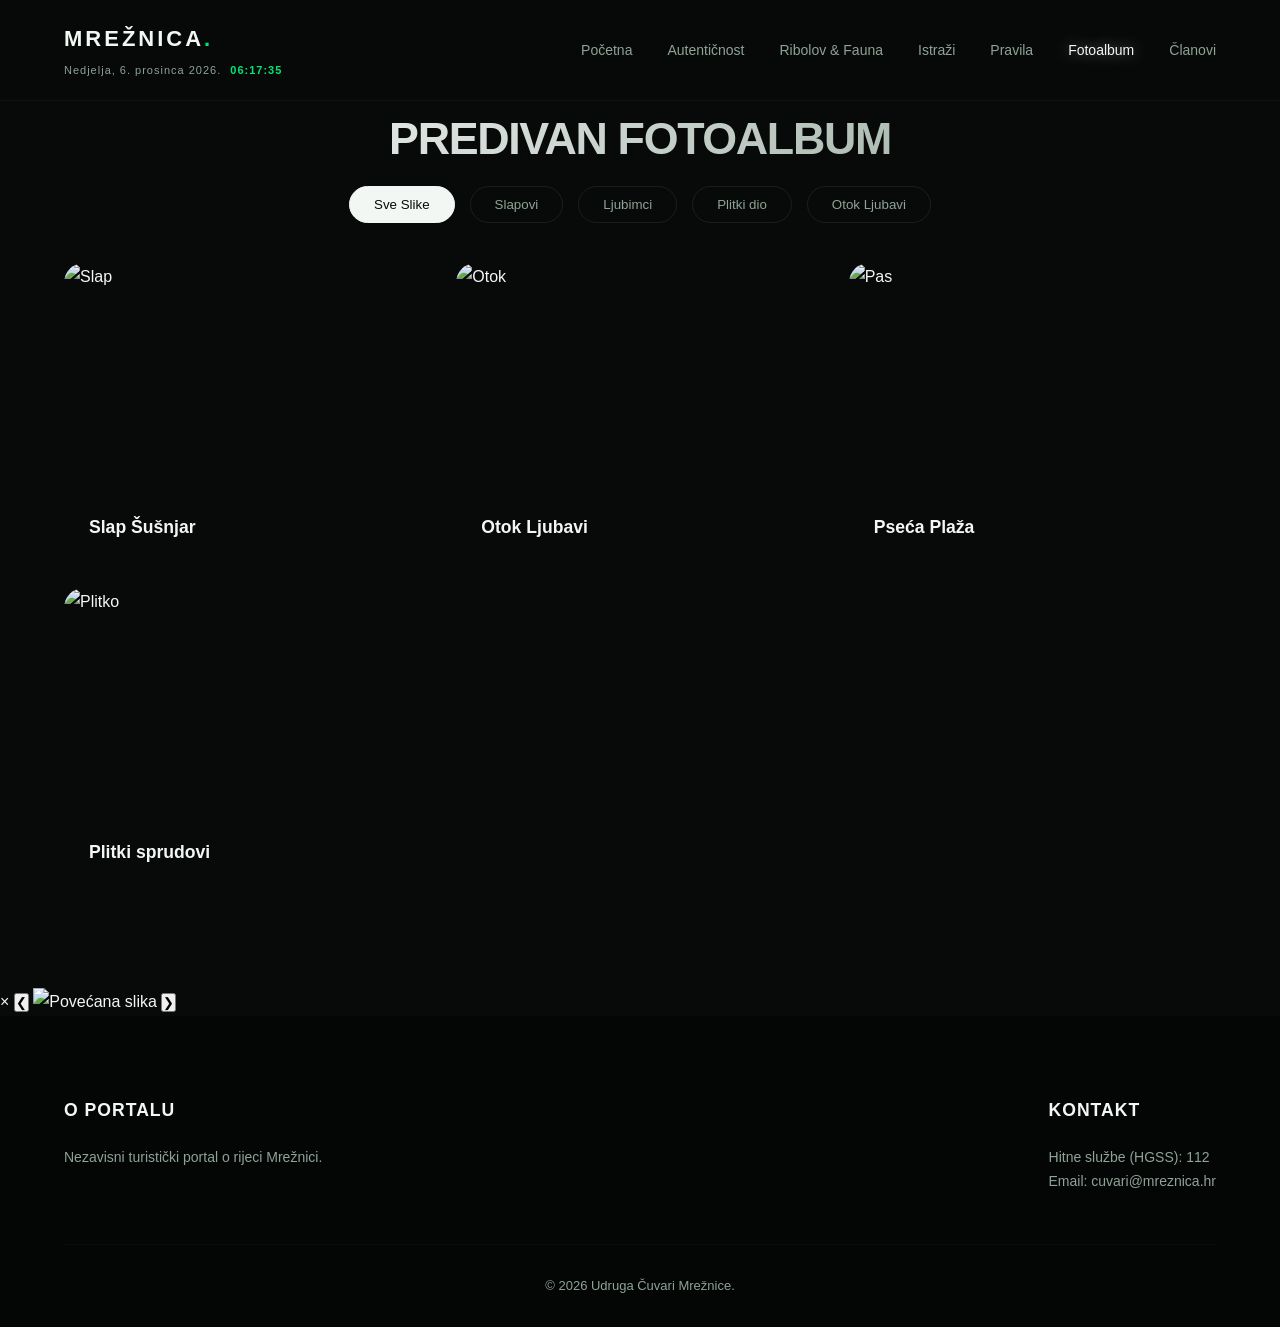
==== album.html @ 44be6b87 "Add files via upload" ====
<!DOCTYPE html>
<html lang="hr">
<head>
    <meta charset="UTF-8">
    <meta name="viewport" content="width=device-width, initial-scale=1.0">
    <title>Smaragdna Mrežnica - Fotoalbum</title>
    <link rel="stylesheet" href="style.css">
</head>
<body>

    <header class="glavno-zaglavlje">
        <nav>
            <div class="logo-kontejner">
                <a href="index.html" class="logo">MREŽNICA</a>
                <div class="header-vrijeme">
                    <span id="trenutni-dan-datum">Učitavanje...</span>
                    <span id="sat" class="sat-uzivo">00:00:00</span>
                </div>
            </div>

            <div class="hamburger">
                <span class="bar"></span>
                <span class="bar"></span>
                <span class="bar"></span>
            </div>

            <ul class="nav-menu">
                <li><a href="index.html" class="nav-link">Početna</a></li>
                <li><a href="autenticnost.html" class="nav-link">Autentičnost</a></li>
                <li><a href="ribolov.html" class="nav-link">Ribolov & Fauna</a></li>
                <li><a href="istrazi.html" class="nav-link">Istraži</a></li>
                <li><a href="pravila.html" class="nav-link">Pravila</a></li>
                <li><a href="album.html" class="nav-link aktivni">Fotoalbum</a></li>
                <li><a href="clanovi.html" class="nav-link">Članovi</a></li>
            </ul>
        </nav>
    </header>

    <section id="album" class="sekcija-tamna">
        <h2>Predivan Fotoalbum</h2>
        <div class="album-filteri">
            <button class="filter-gumb aktivno" data-kategorija="sve">Sve Slike</button>
            <button class="filter-gumb" data-kategorija="slapovi">Slapovi</button>
            <button class="filter-gumb" data-kategorija="ljubimci">Ljubimci</button>
            <button class="filter-gumb" data-kategorija="plitko">Plitki dio</button>
            <button class="filter-gumb" data-kategorija="otok">Otok Ljubavi</button>
        </div>

        <div class="galerija-grid">
            <div class="galerija-stavka" data-kat="slapovi">
                <img src="https://images.unsplash.com/photo-1433086966358-54859d0ed716?auto=format&fit=crop&w=600&q=80" alt="Slap">
                <div class="galerija-naslov">Slap Šušnjar</div>
            </div>
            <div class="galerija-stavka" data-kat="otok">
                <img src="https://images.unsplash.com/photo-1476820865390-c52aeebb9891?auto=format&fit=crop&w=600&q=80" alt="Otok">
                <div class="galerija-naslov">Otok Ljubavi</div>
            </div>
            <div class="galerija-stavka" data-kat="ljubimci">
                <img src="https://images.unsplash.com/photo-1544568100-847a948585b9?auto=format&fit=crop&w=600&q=80" alt="Pas">
                <div class="galerija-naslov">Pseća Plaža</div>
            </div>
            <div class="galerija-stavka" data-kat="plitko">
                <img src="https://images.unsplash.com/photo-1501785888041-af3ef285b470?auto=format&fit=crop&w=600&q=80" alt="Plitko">
                <div class="galerija-naslov">Plitki sprudovi</div>
            </div>
        </div>
    </section>

    <div id="lightbox" class="lightbox">
        <span class="zatvori">&times;</span>
        <button class="strelica lijevo">&#10094;</button>
        <img class="lightbox-sadrzaj" id="lightbox-slika" alt="Povećana slika">
        <button class="strelica desno">&#10095;</button>
    </div>

    <footer>
        <div class="footer-sadrzaj">
            <div class="footer-stupac">
                <h3>O Portalu</h3>
                <p>Nezavisni turistički portal o rijeci Mrežnici.</p>
            </div>
            <div class="footer-stupac">
                <h3>Kontakt</h3>
                <p>Hitne službe (HGSS): 112</p>
                <p>Email: cuvari@mreznica.hr</p>
            </div>
        </div>
        <div class="footer-bottom">
            <p>&copy; <span id="godina-footer">2026</span> Udruga Čuvari Mrežnice.</p>
        </div>
    </footer>

    <script src="javascript.js"></script>
</body>
</html>
---- style.css ----
/* ==========================================
   PREMIUM SMARAGDNI MREŽNICA STIL (2026)
   ========================================== */

:root {
    --bg-dark: #070a08;        /* Duboka, luksuzna crna s primjesom zelene */
    --bg-card: #111713;        /* Glatka tamna nijansa za kartice */
    --accent-emerald: #00e676; /* Elitna smaragdna koja privlači pogled */
    --accent-glow: rgba(0, 230, 118, 0.15);
    --text-main: #f3f7f4;      /* Čista, mekana bijela za čitljivost */
    --text-muted: #8fa397;     /* Elegantna sivo-zelena za podnaslove */
    --danger: #ff3366;
    --transition-smooth: all 0.4s cubic-bezier(0.16, 1, 0.3, 1);
}

/* Osnovni Reset i Tipografija */
* {
    margin: 0;
    padding: 0;
    box-sizing: border-box;
    font-family: 'Inter', 'Segoe UI', -apple-system, sans-serif;
}

html {
    scroll-behavior: smooth;
    background-color: var(--bg-dark);
    color: var(--text-main);
}

body {
    overflow-x: hidden;
    line-height: 1.7;
}

/* Premium Scrollbar */
::-webkit-scrollbar {
    width: 8px;
}
::-webkit-scrollbar-track {
    background: var(--bg-dark);
}
::-webkit-scrollbar-thumb {
    background: #1e2921;
    border-radius: 10px;
}
::-webkit-scrollbar-thumb:hover {
    background: var(--accent-emerald);
}

/* Tipografija i Naslovi */
h1, h2, h3 {
    letter-spacing: -0.03em;
    font-weight: 800;
}

h2 {
    font-size: 2.8rem;
    text-align: center;
    text-transform: uppercase;
    background: linear-gradient(135deg, #ffffff 0%, var(--text-muted) 100%);
    -webkit-background-clip: text;
    -webkit-text-fill-color: transparent;
    margin-bottom: 10px;
}

.podnaslov {
    text-align: center;
    color: var(--accent-emerald);
    font-weight: 600;
    font-size: 1rem;
    text-transform: uppercase;
    letter-spacing: 2px;
    margin-bottom: 50px;
}

/* === GLAVNO ZAGLAVLJE (GLASSMORPHISM) === */
.glavno-zaglavlje {
    position: fixed;
    top: 0;
    width: 100%;
    background: rgba(7, 10, 8, 0.75);
    backdrop-filter: blur(20px);
    -webkit-backdrop-filter: blur(20px);
    border-bottom: 1px solid rgba(255, 255, 255, 0.03);
    z-index: 1000;
    transition: var(--transition-smooth);
}

nav {
    display: flex;
    justify-content: space-between;
    align-items: center;
    padding: 20px 5%;
    max-width: 1400px;
    margin: 0 auto;
}

.logo {
    font-size: 22px;
    font-weight: 900;
    color: var(--text-main);
    text-decoration: none;
    letter-spacing: 3px;
}

.logo::after {
    content: '.';
    color: var(--accent-emerald);
}

.header-vrijeme {
    font-size: 11px;
    color: var(--text-muted);
    letter-spacing: 1px;
    margin-top: 4px;
}

.sat-uzivo {
    color: var(--accent-emerald);
    font-weight: bold;
    margin-left: 5px;
}

.nav-menu {
    display: flex;
    list-style: none;
    gap: 35px;
}

.nav-link {
    text-decoration: none;
    color: var(--text-muted);
    font-weight: 500;
    font-size: 14px;
    transition: var(--transition-smooth);
}

.nav-link:hover, .nav-link.aktivni {
    color: var(--text-main);
    text-shadow: 0 0 15px rgba(255,255,255,0.5);
}

/* Hamburger */
.hamburger {
    display: none;
    cursor: pointer;
}
.bar {
    display: block;
    width: 25px;
    height: 2px;
    margin: 5px auto;
    background-color: var(--text-main);
    transition: var(--transition-smooth);
}

/* === HERO SEKCIJA (MINIMALIST PORTFOLIO VIBE) === */
.hero-sekcija {
    min-height: 100vh;
    display: flex;
    flex-direction: column;
    justify-content: center;
    align-items: center;
    text-align: center;
    padding: 120px 5% 60px;
    background: radial-gradient(circle at 50% 30%, rgba(0, 230, 118, 0.08) 0%, rgba(7, 10, 8, 0) 70%);
}

.hero-sadrzaj h1 {
    font-size: 5.5rem;
    line-height: 1.1;
    margin-bottom: 25px;
    background: linear-gradient(to bottom, #ffffff 40%, #a6bfb0 100%);
    -webkit-background-clip: text;
    -webkit-text-fill-color: transparent;
}

.hero-sadrzaj p {
    font-size: 1.3rem;
    color: var(--text-muted);
    max-width: 600px;
    margin: 0 auto 40px;
}

/* Widgeti na dnu hero sekcije */
.widget-traka {
    display: flex;
    gap: 20px;
    width: 100%;
    max-width: 1100px;
    margin-top: 40px;
}

.widget-stavka {
    flex: 1;
    background: var(--bg-card);
    padding: 25px;
    border-radius: 16px;
    border: 1px solid rgba(255, 255, 255, 0.02);
    text-align: left;
    transition: var(--transition-smooth);
}

.widget-stavka:hover {
    border-color: rgba(0, 230, 118, 0.2);
    background: #151d18;
}

.widget-oznaka {
    display: block;
    font-size: 11px;
    color: var(--text-muted);
    text-transform: uppercase;
    letter-spacing: 1px;
    margin-bottom: 8px;
}

.widget-vrijednost {
    font-size: 1.8rem;
    font-weight: 700;
}

.radio-gumb {
    background: var(--text-main);
    color: var(--bg-dark);
    border: none;
    padding: 12px 24px;
    border-radius: 20px;
    font-weight: 600;
    cursor: pointer;
    transition: var(--transition-smooth);
    margin-top: 10px;
}
.radio-gumb:hover {
    background: var(--accent-emerald);
    transform: translateY(-2px);
}

/* === SEKCIJE I KARTICE === */
section {
    padding: 100px 5%;
    max-width: 1300px;
    margin: 0 auto;
}

.sadrzaj-tekst {
    max-width: 750px;
    margin: 0 auto;
    font-size: 1.2rem;
    color: var(--text-muted);
    text-align: center;
}
.sadrzaj-tekst strong {
    color: var(--text-main);
}

/* Gridovi */
.ribolov-grid, .kategorije-grid, .pravila-kontejner {
    display: grid;
    grid-template-columns: repeat(auto-fit, minmax(320px, 1fr));
    gap: 30px;
    margin-top: 50px;
}

.ribolov-kartica, .kat-kartica, .pravilo-blok {
    background: var(--bg-card);
    padding: 40px;
    border-radius: 20px;
    border: 1px solid rgba(255, 255, 255, 0.02);
    transition: var(--transition-smooth);
}

.kat-kartica:hover, .ribolov-kartica:hover {
    transform: translateY(-6px);
    border-color: rgba(0, 230, 118, 0.3);
    box-shadow: 0 20px 40px rgba(0, 0, 0, 0.4), 0 0 30px var(--accent-glow);
}

.kat-kartica h3, .ribolov-kartica h3 {
    font-size: 1.5rem;
    margin-bottom: 12px;
    font-weight: 700;
}

/* Pravila posebni stilovi */
.dozvoljeno { border-left: 4px solid var(--accent-emerald); }
.zabranjeno { border-left: 4px solid var(--danger); }
.pravilo-blok ul { list-style: none; }
.pravilo-blok li { margin-bottom: 12px; color: var(--text-muted); }

/* === PREMIUM GALERIJA === */
.album-filteri {
    display: flex;
    justify-content: center;
    gap: 15px;
    margin-bottom: 40px;
}

.filter-gumb {
    background: transparent;
    color: var(--text-muted);
    border: 1px solid rgba(255, 255, 255, 0.08);
    padding: 10px 24px;
    border-radius: 30px;
    font-weight: 500;
    cursor: pointer;
    transition: var(--transition-smooth);
}

.filter-gumb.aktivno, .filter-gumb:hover {
    background: var(--text-main);
    color: var(--bg-dark);
    border-color: var(--text-main);
}

.galerija-grid {
    display: grid;
    grid-template-columns: repeat(auto-fill, minmax(280px, 1fr));
    gap: 25px;
}

.galerija-stavka {
    position: relative;
    border-radius: 20px;
    overflow: hidden;
    height: 300px;
    cursor: pointer;
    transition: var(--transition-smooth);
}

.galerija-stavka img {
    width: 100%;
    height: 100%;
    object-fit: cover;
    transition: var(--transition-smooth);
    filter: grayscale(20%);
}

.galerija-stavka:hover img {
    transform: scale(1.05);
    filter: grayscale(0%);
}

.galerija-naslov {
    position: absolute;
    bottom: 0;
    left: 0;
    width: 100%;
    padding: 25px;
    background: linear-gradient(to top, rgba(7,10,8,0.9) 0%, rgba(7,10,8,0) 100%);
    font-weight: 600;
    font-size: 1.1rem;
    transform: translateY(5px);
    transition: var(--transition-smooth);
}

/* === FOOTER === */
footer {
    background: #040605;
    padding: 80px 5% 30px;
    border-top: 1px solid rgba(255, 255, 255, 0.02);
}

.footer-sadrzaj {
    display: flex;
    justify-content: space-between;
    max-width: 1200px;
    margin: 0 auto 50px;
    flex-wrap: wrap;
    gap: 40px;
}

.footer-stupac h3 {
    font-size: 1.1rem;
    text-transform: uppercase;
    letter-spacing: 1px;
    margin-bottom: 20px;
    color: var(--text-main);
}

.footer-stupac p {
    color: var(--text-muted);
    font-size: 14px;
}

.footer-bottom {
    text-align: center;
    font-size: 13px;
    color: var(--text-muted);
    border-top: 1px solid rgba(255, 255, 255, 0.02);
    padding-top: 30px;
}

/* === RESPONSIVENESS === */
@media (max-width: 992px) {
    .hero-sadrzaj h1 { font-size: 3.5rem; }
    .widget-traka { flex-direction: column; }
    .hamburger { display: block; }
    
    .nav-menu {
        position: fixed;
        top: 0;
        right: -100vw;
        width: 100vw;
        height: 100vh;
        background: var(--bg-dark);
        flex-direction: column;
        justify-content: center;
        align-items: center;
        gap: 40px;
        transition: var(--transition-smooth);
    }
    
    .nav-menu.active { right: 0; }
    .nav-link { font-size: 24px; }
}
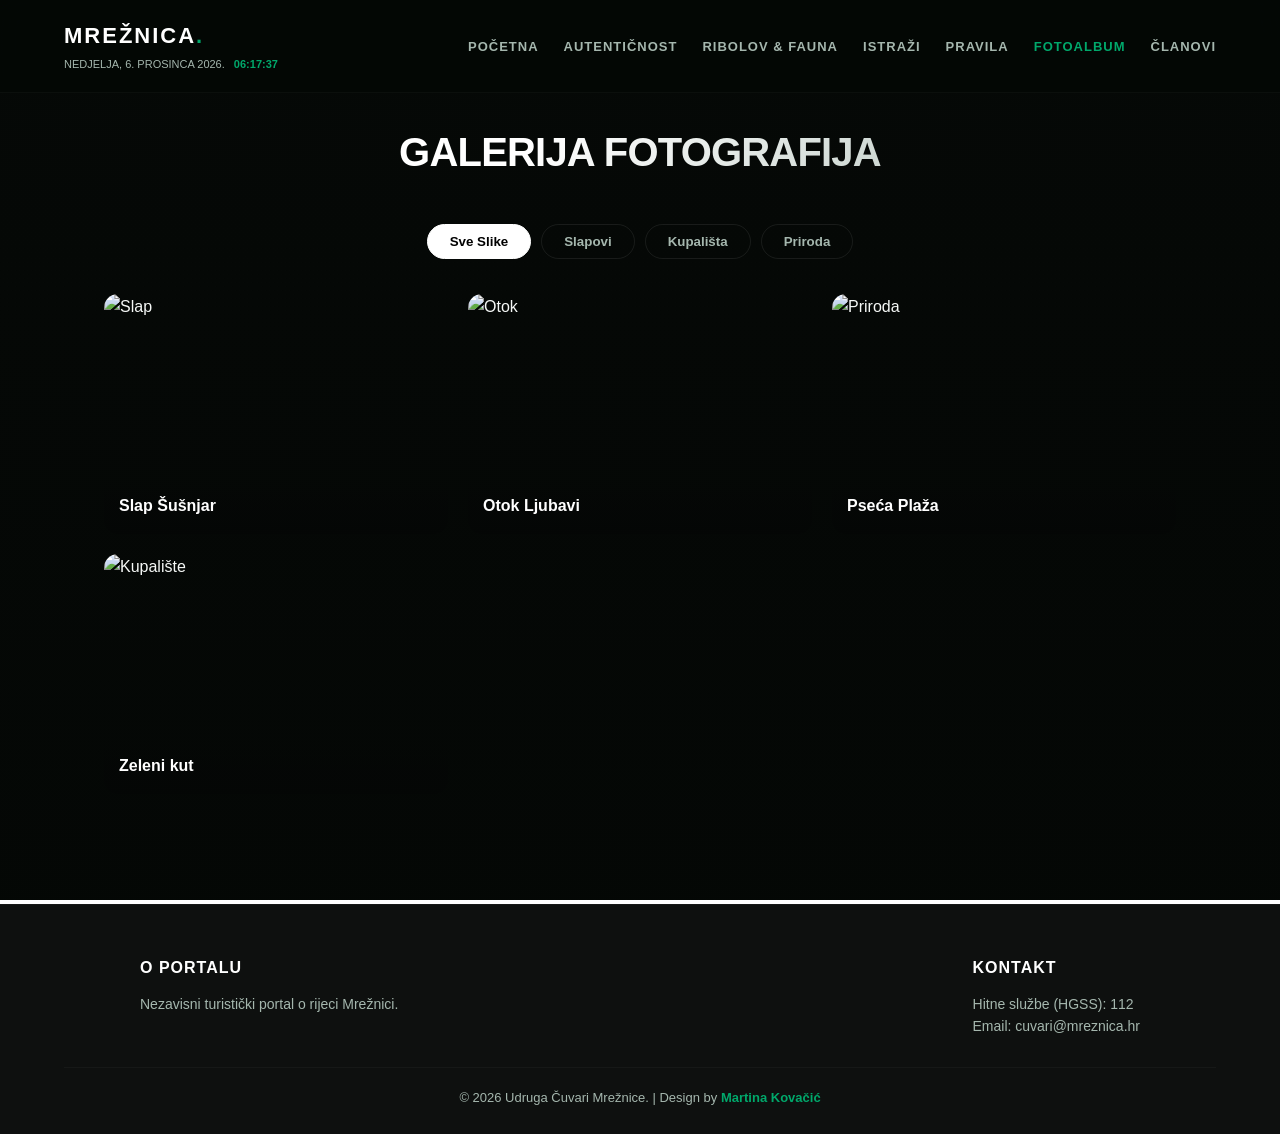
==== commit 1fab60c5: "Update album.html" ====
--- a/album.html
+++ b/album.html
@@ -17,13 +17,6 @@
                     <span id="sat" class="sat-uzivo">00:00:00</span>
                 </div>
             </div>
-
-            <div class="hamburger">
-                <span class="bar"></span>
-                <span class="bar"></span>
-                <span class="bar"></span>
-            </div>
-
             <ul class="nav-menu">
                 <li><a href="index.html" class="nav-link">Početna</a></li>
                 <li><a href="autenticnost.html" class="nav-link">Autentičnost</a></li>
@@ -36,42 +29,35 @@
         </nav>
     </header>
 
-    <section id="album" class="sekcija-tamna">
-        <h2>Predivan Fotoalbum</h2>
+    <section>
+        <h2>Galerija Fotografija</h2>
+        
         <div class="album-filteri">
-            <button class="filter-gumb aktivno" data-kategorija="sve">Sve Slike</button>
-            <button class="filter-gumb" data-kategorija="slapovi">Slapovi</button>
-            <button class="filter-gumb" data-kategorija="ljubimci">Ljubimci</button>
-            <button class="filter-gumb" data-kategorija="plitko">Plitki dio</button>
-            <button class="filter-gumb" data-kategorija="otok">Otok Ljubavi</button>
+            <button class="filter-gumb aktivno">Sve Slike</button>
+            <button class="filter-gumb">Slapovi</button>
+            <button class="filter-gumb">Kupališta</button>
+            <button class="filter-gumb">Priroda</button>
         </div>
 
         <div class="galerija-grid">
-            <div class="galerija-stavka" data-kat="slapovi">
+            <div class="galerija-stavka">
                 <img src="https://images.unsplash.com/photo-1433086966358-54859d0ed716?auto=format&fit=crop&w=600&q=80" alt="Slap">
                 <div class="galerija-naslov">Slap Šušnjar</div>
             </div>
-            <div class="galerija-stavka" data-kat="otok">
+            <div class="galerija-stavka">
                 <img src="https://images.unsplash.com/photo-1476820865390-c52aeebb9891?auto=format&fit=crop&w=600&q=80" alt="Otok">
                 <div class="galerija-naslov">Otok Ljubavi</div>
             </div>
-            <div class="galerija-stavka" data-kat="ljubimci">
-                <img src="https://images.unsplash.com/photo-1544568100-847a948585b9?auto=format&fit=crop&w=600&q=80" alt="Pas">
+            <div class="galerija-stavka">
+                <img src="https://images.unsplash.com/photo-1544568100-847a948585b9?auto=format&fit=crop&w=600&q=80" alt="Priroda">
                 <div class="galerija-naslov">Pseća Plaža</div>
             </div>
-            <div class="galerija-stavka" data-kat="plitko">
-                <img src="https://images.unsplash.com/photo-1501785888041-af3ef285b470?auto=format&fit=crop&w=600&q=80" alt="Plitko">
-                <div class="galerija-naslov">Plitki sprudovi</div>
+            <div class="galerija-stavka">
+                <img src="https://images.unsplash.com/photo-1501785888041-af3ef285b470?auto=format&fit=crop&w=600&q=80" alt="Kupalište">
+                <div class="galerija-naslov">Zeleni kut</div>
             </div>
         </div>
     </section>
-
-    <div id="lightbox" class="lightbox">
-        <span class="zatvori">&times;</span>
-        <button class="strelica lijevo">&#10094;</button>
-        <img class="lightbox-sadrzaj" id="lightbox-slika" alt="Povećana slika">
-        <button class="strelica desno">&#10095;</button>
-    </div>
 
     <footer>
         <div class="footer-sadrzaj">
@@ -86,10 +72,10 @@
             </div>
         </div>
         <div class="footer-bottom">
-            <p>&copy; <span id="godina-footer">2026</span> Udruga Čuvari Mrežnice.</p>
+            <p>&copy; 2026 Udruga Čuvari Mrežnice. | Design by <strong>Martina Kovačić</strong></p>
         </div>
     </footer>
 
     <script src="javascript.js"></script>
 </body>
-</html>+</html>
--- a/style.css
+++ b/style.css
@@ -1,416 +1,169 @@
 /* ==========================================
-   PREMIUM SMARAGDNI MREŽNICA STIL (2026)
+   KOVA-DESIGN PREMIUM EMERALD MASTER STIL
    ========================================== */
 
 :root {
-    --bg-dark: #070a08;        /* Duboka, luksuzna crna s primjesom zelene */
-    --bg-card: #111713;        /* Glatka tamna nijansa za kartice */
-    --accent-emerald: #00e676; /* Elitna smaragdna koja privlači pogled */
-    --accent-glow: rgba(0, 230, 118, 0.15);
-    --text-main: #f3f7f4;      /* Čista, mekana bijela za čitljivost */
-    --text-muted: #8fa397;     /* Elegantna sivo-zelena za podnaslove */
-    --danger: #ff3366;
-    --transition-smooth: all 0.4s cubic-bezier(0.16, 1, 0.3, 1);
+    --smaragd-tamni: #01693e;
+    --smaragd-svijetli: #00a86b;
+    --smaragd-sjaj: rgba(0, 168, 107, 0.2);
+    --tekst-glavni: #f5f8f6;
+    --tekst-sivi: #a5b7ae;
+    --staklo-crno: rgba(6, 10, 8, 0.88);
+    --staklo-kartica: rgba(14, 22, 17, 0.75);
+    --crvena-neon: #ff3b30;
+    --tranzicija: all 0.4s cubic-bezier(0.25, 1, 0.5, 1);
 }
 
-/* Osnovni Reset i Tipografija */
 * {
     margin: 0;
     padding: 0;
     box-sizing: border-box;
-    font-family: 'Inter', 'Segoe UI', -apple-system, sans-serif;
+    font-family: 'Segoe UI', Helvetica, Arial, sans-serif;
 }
 
-html {
-    scroll-behavior: smooth;
-    background-color: var(--bg-dark);
-    color: var(--text-main);
+/* STATIČNA POZADINA PRIRODE KOJA SE NE POMIČE */
+html, body {
+    background-image: linear-gradient(rgba(3, 6, 4, 0.9), rgba(3, 6, 4, 0.93)), 
+                      url('https://images.unsplash.com/photo-1542273917363-3b1817f69a2d?auto=format&fit=crop&w=1920&q=80');
+    background-attachment: fixed;
+    background-size: cover;
+    background-position: center;
+    color: var(--tekst-glavni);
+    overflow-x: hidden;
+    line-height: 1.6;
 }
 
-body {
-    overflow-x: hidden;
-    line-height: 1.7;
-}
-
-/* Premium Scrollbar */
-::-webkit-scrollbar {
-    width: 8px;
-}
-::-webkit-scrollbar-track {
-    background: var(--bg-dark);
-}
-::-webkit-scrollbar-thumb {
-    background: #1e2921;
-    border-radius: 10px;
-}
-::-webkit-scrollbar-thumb:hover {
-    background: var(--accent-emerald);
-}
-
-/* Tipografija i Naslovi */
-h1, h2, h3 {
-    letter-spacing: -0.03em;
-    font-weight: 800;
-}
-
+/* NASLOVI */
+h1, h2, h3 { font-weight: 800; letter-spacing: -0.02em; }
 h2 {
-    font-size: 2.8rem;
+    font-size: 2.5rem;
     text-align: center;
     text-transform: uppercase;
-    background: linear-gradient(135deg, #ffffff 0%, var(--text-muted) 100%);
+    background: linear-gradient(135deg, #ffffff 40%, var(--tekst-sivi) 100%);
     -webkit-background-clip: text;
     -webkit-text-fill-color: transparent;
-    margin-bottom: 10px;
-}
-
-.podnaslov {
-    text-align: center;
-    color: var(--accent-emerald);
-    font-weight: 600;
-    font-size: 1rem;
-    text-transform: uppercase;
-    letter-spacing: 2px;
-    margin-bottom: 50px;
-}
-
-/* === GLAVNO ZAGLAVLJE (GLASSMORPHISM) === */
-.glavno-zaglavlje {
-    position: fixed;
-    top: 0;
-    width: 100%;
-    background: rgba(7, 10, 8, 0.75);
-    backdrop-filter: blur(20px);
-    -webkit-backdrop-filter: blur(20px);
-    border-bottom: 1px solid rgba(255, 255, 255, 0.03);
-    z-index: 1000;
-    transition: var(--transition-smooth);
-}
-
-nav {
-    display: flex;
-    justify-content: space-between;
-    align-items: center;
-    padding: 20px 5%;
-    max-width: 1400px;
-    margin: 0 auto;
-}
-
-.logo {
-    font-size: 22px;
-    font-weight: 900;
-    color: var(--text-main);
-    text-decoration: none;
-    letter-spacing: 3px;
-}
-
-.logo::after {
-    content: '.';
-    color: var(--accent-emerald);
-}
-
-.header-vrijeme {
-    font-size: 11px;
-    color: var(--text-muted);
-    letter-spacing: 1px;
-    margin-top: 4px;
-}
-
-.sat-uzivo {
-    color: var(--accent-emerald);
-    font-weight: bold;
-    margin-left: 5px;
-}
-
-.nav-menu {
-    display: flex;
-    list-style: none;
-    gap: 35px;
-}
-
-.nav-link {
-    text-decoration: none;
-    color: var(--text-muted);
-    font-weight: 500;
-    font-size: 14px;
-    transition: var(--transition-smooth);
-}
-
-.nav-link:hover, .nav-link.aktivni {
-    color: var(--text-main);
-    text-shadow: 0 0 15px rgba(255,255,255,0.5);
-}
-
-/* Hamburger */
-.hamburger {
-    display: none;
-    cursor: pointer;
-}
-.bar {
-    display: block;
-    width: 25px;
-    height: 2px;
-    margin: 5px auto;
-    background-color: var(--text-main);
-    transition: var(--transition-smooth);
-}
-
-/* === HERO SEKCIJA (MINIMALIST PORTFOLIO VIBE) === */
-.hero-sekcija {
-    min-height: 100vh;
-    display: flex;
-    flex-direction: column;
-    justify-content: center;
-    align-items: center;
-    text-align: center;
-    padding: 120px 5% 60px;
-    background: radial-gradient(circle at 50% 30%, rgba(0, 230, 118, 0.08) 0%, rgba(7, 10, 8, 0) 70%);
-}
-
-.hero-sadrzaj h1 {
-    font-size: 5.5rem;
-    line-height: 1.1;
-    margin-bottom: 25px;
-    background: linear-gradient(to bottom, #ffffff 40%, #a6bfb0 100%);
-    -webkit-background-clip: text;
-    -webkit-text-fill-color: transparent;
-}
-
-.hero-sadrzaj p {
-    font-size: 1.3rem;
-    color: var(--text-muted);
-    max-width: 600px;
-    margin: 0 auto 40px;
-}
-
-/* Widgeti na dnu hero sekcije */
-.widget-traka {
-    display: flex;
-    gap: 20px;
-    width: 100%;
-    max-width: 1100px;
-    margin-top: 40px;
-}
-
-.widget-stavka {
-    flex: 1;
-    background: var(--bg-card);
-    padding: 25px;
-    border-radius: 16px;
-    border: 1px solid rgba(255, 255, 255, 0.02);
-    text-align: left;
-    transition: var(--transition-smooth);
-}
-
-.widget-stavka:hover {
-    border-color: rgba(0, 230, 118, 0.2);
-    background: #151d18;
-}
-
-.widget-oznaka {
-    display: block;
-    font-size: 11px;
-    color: var(--text-muted);
-    text-transform: uppercase;
-    letter-spacing: 1px;
-    margin-bottom: 8px;
-}
-
-.widget-vrijednost {
-    font-size: 1.8rem;
-    font-weight: 700;
-}
-
-.radio-gumb {
-    background: var(--text-main);
-    color: var(--bg-dark);
-    border: none;
-    padding: 12px 24px;
-    border-radius: 20px;
-    font-weight: 600;
-    cursor: pointer;
-    transition: var(--transition-smooth);
-    margin-top: 10px;
-}
-.radio-gumb:hover {
-    background: var(--accent-emerald);
-    transform: translateY(-2px);
-}
-
-/* === SEKCIJE I KARTICE === */
-section {
-    padding: 100px 5%;
-    max-width: 1300px;
-    margin: 0 auto;
-}
-
-.sadrzaj-tekst {
-    max-width: 750px;
-    margin: 0 auto;
-    font-size: 1.2rem;
-    color: var(--text-muted);
-    text-align: center;
-}
-.sadrzaj-tekst strong {
-    color: var(--text-main);
-}
-
-/* Gridovi */
-.ribolov-grid, .kategorije-grid, .pravila-kontejner {
-    display: grid;
-    grid-template-columns: repeat(auto-fit, minmax(320px, 1fr));
-    gap: 30px;
-    margin-top: 50px;
-}
-
-.ribolov-kartica, .kat-kartica, .pravilo-blok {
-    background: var(--bg-card);
-    padding: 40px;
-    border-radius: 20px;
-    border: 1px solid rgba(255, 255, 255, 0.02);
-    transition: var(--transition-smooth);
-}
-
-.kat-kartica:hover, .ribolov-kartica:hover {
-    transform: translateY(-6px);
-    border-color: rgba(0, 230, 118, 0.3);
-    box-shadow: 0 20px 40px rgba(0, 0, 0, 0.4), 0 0 30px var(--accent-glow);
-}
-
-.kat-kartica h3, .ribolov-kartica h3 {
-    font-size: 1.5rem;
-    margin-bottom: 12px;
-    font-weight: 700;
-}
-
-/* Pravila posebni stilovi */
-.dozvoljeno { border-left: 4px solid var(--accent-emerald); }
-.zabranjeno { border-left: 4px solid var(--danger); }
-.pravilo-blok ul { list-style: none; }
-.pravilo-blok li { margin-bottom: 12px; color: var(--text-muted); }
-
-/* === PREMIUM GALERIJA === */
-.album-filteri {
-    display: flex;
-    justify-content: center;
-    gap: 15px;
     margin-bottom: 40px;
 }
 
-.filter-gumb {
-    background: transparent;
-    color: var(--text-muted);
-    border: 1px solid rgba(255, 255, 255, 0.08);
-    padding: 10px 24px;
-    border-radius: 30px;
-    font-weight: 500;
-    cursor: pointer;
-    transition: var(--transition-smooth);
+/* FIXNA NAVIGACIJA */
+.glavno-zaglavlje {
+    position: fixed; top: 0; width: 100%;
+    background: rgba(4, 8, 5, 0.85);
+    backdrop-filter: blur(15px);
+    -webkit-backdrop-filter: blur(15px);
+    border-bottom: 1px solid rgba(255, 255, 255, 0.03);
+    z-index: 1000;
+}
+nav { display: flex; justify-content: space-between; align-items: center; padding: 18px 5%; max-width: 1400px; margin: 0 auto; }
+.logo { font-size: 22px; font-weight: 900; color: white; text-decoration: none; letter-spacing: 2px; }
+.logo::after { content: '.'; color: var(--smaragd-svijetli); }
+.header-vrijeme { font-size: 11px; color: var(--tekst-sivi); margin-top: 3px; }
+.sat-uzivo { color: var(--smaragd-svijetli); margin-left: 6px; font-weight: bold; }
+
+.nav-menu { display: flex; list-style: none; gap: 25px; }
+.nav-link { 
+    text-decoration: none; color: var(--tekst-sivi); font-weight: 600; font-size: 13px; 
+    text-transform: uppercase; letter-spacing: 1px; transition: var(--tranzicija);
+}
+.nav-link:hover, .nav-link.aktivni { color: var(--smaragd-svijetli); }
+
+/* HERO SEKCIJA I STRANICE */
+.hero-sekcija { padding: 130px 5% 50px; max-width: 1200px; margin: 0 auto; text-align: center; }
+.hero-sadrzaj h1 {
+    font-size: 4.2rem; line-height: 1.1; margin-bottom: 15px;
+    background: linear-gradient(to bottom, #ffffff 40%, #a2bcae) 100%;
+    -webkit-background-clip: text; -webkit-text-fill-color: transparent;
+}
+.hero-sadrzaj p { font-size: 1.2rem; color: var(--tekst-sivi); max-width: 600px; margin: 0 auto 25px; }
+
+/* SEKCIJE UNUTAR STRANICA */
+section { padding: 120px 5% 60px; max-width: 1200px; margin: 0 auto; }
+.sadrzaj-tekst { max-width: 750px; margin: 0 auto 40px; text-align: center; color: var(--tekst-sivi); font-size: 1.2rem; }
+.sadrzaj-tekst strong { color: white; }
+
+/* GRID SISTEMI */
+.widget-traka, .ribolov-grid, .kategorije-grid, .pravila-kontejner { 
+    display: grid; grid-template-columns: repeat(auto-fit, minmax(280px, 1fr)); gap: 25px; margin: 30px auto; 
 }
 
-.filter-gumb.aktivno, .filter-gumb:hover {
-    background: var(--text-main);
-    color: var(--bg-dark);
-    border-color: var(--text-main);
+/* PREMIUM STAKLENE KARTICE */
+.widget-stavka, .ribolov-kartica, .kat-kartica, .pravilo-blok {
+    background: var(--staklo-kartica); padding: 30px; border-radius: 18px; 
+    border: 1px solid rgba(255,255,255,0.03); backdrop-filter: blur(8px);
+    transition: var(--tranzicija); text-align: left;
+}
+.widget-stavka:hover, .ribolov-kartica:hover, .kat-kartica:hover { 
+    border-color: var(--smaragd-svijetli); box-shadow: 0 10px 30px var(--smaragd-sjaj); transform: translateY(-4px);
 }
 
-.galerija-grid {
-    display: grid;
-    grid-template-columns: repeat(auto-fill, minmax(280px, 1fr));
-    gap: 25px;
+.widget-oznaka { display: block; font-size: 11px; color: var(--tekst-sivi); text-transform: uppercase; margin-bottom: 6px; letter-spacing: 1px; }
+.widget-vrijednost { font-size: 1.9rem; font-weight: 800; color: white; }
+.neon-zelena { color: var(--smaragd-svijetli); }
+.widget-opis { font-size: 12px; color: var(--tekst-sivi); display: block; margin-top: 6px; }
+
+/* AUTOMATSKI FOTO SLIDER */
+.slider-kontejner {
+    position: relative; max-width: 1000px; height: 450px; margin: 40px auto 20px;
+    border-radius: 20px; overflow: hidden; border: 1px solid rgba(255,255,255,0.05);
+    box-shadow: 0 20px 40px rgba(0,0,0,0.5);
 }
+.slide { position: absolute; width: 100%; height: 100%; opacity: 0; transition: opacity 1s ease-in-out; }
+.slide.active { opacity: 1; }
+.slide img { width: 100%; height: 100%; object-fit: cover; }
+.slide-tekst {
+    position: absolute; bottom: 0; left: 0; width: 100%; padding: 35px;
+    background: linear-gradient(to top, rgba(3,6,4,0.95), transparent); text-align: left;
+}
+.slide-tekst h3 { font-size: 1.6rem; color: white; margin-bottom: 5px; }
+.slide-tekst p { color: var(--tekst-sivi); font-size: 0.95rem; }
 
-.galerija-stavka {
-    position: relative;
-    border-radius: 20px;
-    overflow: hidden;
-    height: 300px;
-    cursor: pointer;
-    transition: var(--transition-smooth);
+/* PRAVILA PONAŠANJA */
+.dozvoljeno { border-top: 4px solid var(--smaragd-svijetli); }
+.zabranjeno { border-top: 4px solid var(--crvena-neon); }
+.pravilo-blok ul { list-style: none; margin-top: 15px; }
+.pravilo-blok li { margin-bottom: 10px; color: var(--tekst-sivi); position: relative; padding-left: 15px; }
+.pravilo-blok li::before { content: "•"; position: absolute; left: 0; color: white; }
+
+/* FOTOALBUM STRANICA */
+.album-filteri { display: flex; justify-content: center; gap: 10px; flex-wrap: wrap; margin-bottom: 35px; }
+.filter-gumb { 
+    background: transparent; color: var(--tekst-sivi); border: 1px solid rgba(255,255,255,0.08); 
+    padding: 9px 22px; border-radius: 30px; cursor: pointer; transition: var(--tranzicija); font-weight: 600; 
 }
+.filter-gumb.aktivno, .filter-gumb:hover { background: white; color: black; border-color: white; }
+.galerija-grid { display: grid; grid-template-columns: repeat(auto-fill, minmax(260px, 1fr)); gap: 20px; }
+.galerija-stavka { position: relative; border-radius: 14px; overflow: hidden; height: 240px; }
+.galerija-stavka img { width: 100%; height: 100%; object-fit: cover; transition: var(--tranzicija); filter: grayscale(15%); }
+.galerija-stavka:hover img { transform: scale(1.04); filter: grayscale(0%); }
+.galerija-naslov { position: absolute; bottom: 0; background: linear-gradient(to top, rgba(4,6,5,0.9), transparent); width: 100%; padding: 15px; color: white; font-weight: 600; }
 
-.galerija-stavka img {
-    width: 100%;
-    height: 100%;
-    object-fit: cover;
-    transition: var(--transition-smooth);
-    filter: grayscale(20%);
+/* ČLANOVI FORMA (PREMIUM RE-DESIGN) */
+.clanovi-kontejner { 
+    max-width: 400px; margin: 40px auto; background: var(--staklo-kartica); 
+    padding: 40px; border-radius: 20px; border: 1px solid rgba(255,255,255,0.04);
 }
+.forma-login { display: flex; flex-direction: column; gap: 15px; margin-top: 25px; }
+.forma-login input { 
+    padding: 15px; border-radius: 10px; border: 1px solid rgba(255,255,255,0.08); 
+    background: rgba(0,0,0,0.2); color: white; font-size: 14px; transition: var(--tranzicija); 
+}
+.forma-login input:focus { outline: none; border-color: var(--smaragd-svijetli); box-shadow: 0 0 15px var(--smaragd-sjaj); }
+.zeleni-btn { 
+    background: transparent; border: 1px solid var(--smaragd-svijetli); padding: 15px; border-radius: 30px; 
+    font-weight: 700; cursor: pointer; color: white; text-transform: uppercase; letter-spacing: 1px; transition: var(--tranzicija); 
+}
+.zeleni-btn:hover { background: var(--smaragd-svijetli); color: black; box-shadow: 0 0 20px var(--smaragd-sjaj); }
 
-.galerija-stavka:hover img {
-    transform: scale(1.05);
-    filter: grayscale(0%);
+/* FOOTER */
+footer { background: rgba(2, 4, 3, 0.95); padding: 50px 5% 25px; border-top: 1px solid rgba(255, 255, 255, 0.03); margin-top: 50px; }
+.footer-sadrzaj { display: flex; justify-content: space-between; flex-wrap: wrap; gap: 30px; max-width: 1000px; margin: 0 auto 30px; }
+.footer-stupac h3 { font-size: 1rem; color: white; margin-bottom: 12px; text-transform: uppercase; letter-spacing: 1px; }
+.footer-stupac p { color: var(--tekst-sivi); font-size: 14px; }
+.footer-bottom { text-align: center; color: var(--tekst-sivi); font-size: 13px; border-top: 1px solid rgba(255,255,255,0.03); padding-top: 20px; }
+.footer-bottom strong { color: var(--smaragd-svijetli); font-weight: 600; }
+
+@media (max-width: 768px) {
+    .hero-sadrzaj h1 { font-size: 2.5rem; }
+    .slider-kontejner { height: 300px; }
+    .nav-menu { display: none; } /* Pojednostavljeno za mobilne radi lakšeg korištenja */
 }
-
-.galerija-naslov {
-    position: absolute;
-    bottom: 0;
-    left: 0;
-    width: 100%;
-    padding: 25px;
-    background: linear-gradient(to top, rgba(7,10,8,0.9) 0%, rgba(7,10,8,0) 100%);
-    font-weight: 600;
-    font-size: 1.1rem;
-    transform: translateY(5px);
-    transition: var(--transition-smooth);
-}
-
-/* === FOOTER === */
-footer {
-    background: #040605;
-    padding: 80px 5% 30px;
-    border-top: 1px solid rgba(255, 255, 255, 0.02);
-}
-
-.footer-sadrzaj {
-    display: flex;
-    justify-content: space-between;
-    max-width: 1200px;
-    margin: 0 auto 50px;
-    flex-wrap: wrap;
-    gap: 40px;
-}
-
-.footer-stupac h3 {
-    font-size: 1.1rem;
-    text-transform: uppercase;
-    letter-spacing: 1px;
-    margin-bottom: 20px;
-    color: var(--text-main);
-}
-
-.footer-stupac p {
-    color: var(--text-muted);
-    font-size: 14px;
-}
-
-.footer-bottom {
-    text-align: center;
-    font-size: 13px;
-    color: var(--text-muted);
-    border-top: 1px solid rgba(255, 255, 255, 0.02);
-    padding-top: 30px;
-}
-
-/* === RESPONSIVENESS === */
-@media (max-width: 992px) {
-    .hero-sadrzaj h1 { font-size: 3.5rem; }
-    .widget-traka { flex-direction: column; }
-    .hamburger { display: block; }
-    
-    .nav-menu {
-        position: fixed;
-        top: 0;
-        right: -100vw;
-        width: 100vw;
-        height: 100vh;
-        background: var(--bg-dark);
-        flex-direction: column;
-        justify-content: center;
-        align-items: center;
-        gap: 40px;
-        transition: var(--transition-smooth);
-    }
-    
-    .nav-menu.active { right: 0; }
-    .nav-link { font-size: 24px; }
-}
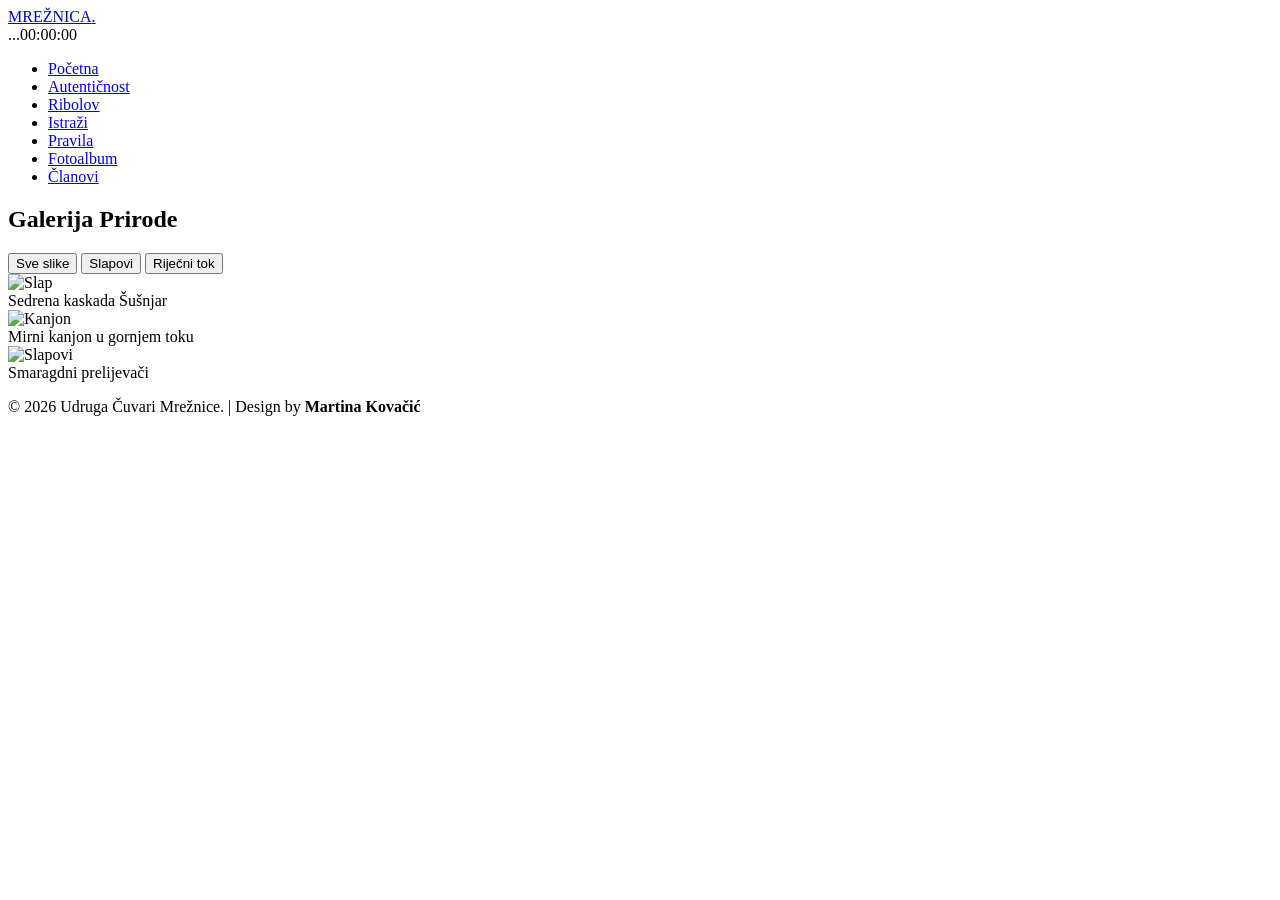
==== commit 5aad64c6: "Add files via upload" ====
--- a/album.html
+++ b/album.html
@@ -3,7 +3,7 @@
 <head>
     <meta charset="UTF-8">
     <meta name="viewport" content="width=device-width, initial-scale=1.0">
-    <title>Smaragdna Mrežnica - Fotoalbum</title>
+    <title>Mrežnica - Fotoalbum</title>
     <link rel="stylesheet" href="style.css">
 </head>
 <body>
@@ -11,16 +11,14 @@
     <header class="glavno-zaglavlje">
         <nav>
             <div class="logo-kontejner">
-                <a href="index.html" class="logo">MREŽNICA</a>
-                <div class="header-vrijeme">
-                    <span id="trenutni-dan-datum">Učitavanje...</span>
-                    <span id="sat" class="sat-uzivo">00:00:00</span>
-                </div>
+                <a href="index.html" class="logo">MREŽNICA<span>.</span></a>
+                <div class="header-vrijeme"><span id="trenutni-dan-datum">...</span><span id="sat" class="sat-uzivo">00:00:00</span></div>
             </div>
+            <div class="hamburger"><span class="bar"></span><span class="bar"></span><span class="bar"></span></div>
             <ul class="nav-menu">
                 <li><a href="index.html" class="nav-link">Početna</a></li>
                 <li><a href="autenticnost.html" class="nav-link">Autentičnost</a></li>
-                <li><a href="ribolov.html" class="nav-link">Ribolov & Fauna</a></li>
+                <li><a href="ribolov.html" class="nav-link">Ribolov</a></li>
                 <li><a href="istrazi.html" class="nav-link">Istraži</a></li>
                 <li><a href="pravila.html" class="nav-link">Pravila</a></li>
                 <li><a href="album.html" class="nav-link aktivni">Fotoalbum</a></li>
@@ -30,47 +28,31 @@
     </header>
 
     <section>
-        <h2>Galerija Fotografija</h2>
+        <h2 class="sekcija-naslov">Galerija Prirode</h2>
         
         <div class="album-filteri">
-            <button class="filter-gumb aktivno">Sve Slike</button>
-            <button class="filter-gumb">Slapovi</button>
-            <button class="filter-gumb">Kupališta</button>
-            <button class="filter-gumb">Priroda</button>
+            <button class="filter-gumb aktivno" onclick="filtrirajGaleriju('sve')">Sve slike</button>
+            <button class="filter-gumb" onclick="filtrirajGaleriju('slapovi')">Slapovi</button>
+            <button class="filter-gumb" onclick="filtrirajGaleriju('tok')">Riječni tok</button>
         </div>
 
         <div class="galerija-grid">
-            <div class="galerija-stavka">
-                <img src="https://images.unsplash.com/photo-1433086966358-54859d0ed716?auto=format&fit=crop&w=600&q=80" alt="Slap">
-                <div class="galerija-naslov">Slap Šušnjar</div>
+            <div class="galerija-stavka slapovi">
+                <img src="https://images.unsplash.com/photo-1504280390367-361c6d9f38f4?auto=format&fit=crop&w=600&q=80" alt="Slap">
+                <div class="galerija-naslov">Sedrena kaskada Šušnjar</div>
             </div>
-            <div class="galerija-stavka">
-                <img src="https://images.unsplash.com/photo-1476820865390-c52aeebb9891?auto=format&fit=crop&w=600&q=80" alt="Otok">
-                <div class="galerija-naslov">Otok Ljubavi</div>
+            <div class="galerija-stavka tok">
+                <img src="https://images.unsplash.com/photo-1470071459604-3b5ec3a7fe05?auto=format&fit=crop&w=600&q=80" alt="Kanjon">
+                <div class="galerija-naslov">Mirni kanjon u gornjem toku</div>
             </div>
-            <div class="galerija-stavka">
-                <img src="https://images.unsplash.com/photo-1544568100-847a948585b9?auto=format&fit=crop&w=600&q=80" alt="Priroda">
-                <div class="galerija-naslov">Pseća Plaža</div>
-            </div>
-            <div class="galerija-stavka">
-                <img src="https://images.unsplash.com/photo-1501785888041-af3ef285b470?auto=format&fit=crop&w=600&q=80" alt="Kupalište">
-                <div class="galerija-naslov">Zeleni kut</div>
+            <div class="galerija-stavka slapovi">
+                <img src="https://images.unsplash.com/photo-1447752875215-b2761acb3c5d?auto=format&fit=crop&w=600&q=80" alt="Slapovi">
+                <div class="galerija-naslov">Smaragdni prelijevači</div>
             </div>
         </div>
     </section>
 
     <footer>
-        <div class="footer-sadrzaj">
-            <div class="footer-stupac">
-                <h3>O Portalu</h3>
-                <p>Nezavisni turistički portal o rijeci Mrežnici.</p>
-            </div>
-            <div class="footer-stupac">
-                <h3>Kontakt</h3>
-                <p>Hitne službe (HGSS): 112</p>
-                <p>Email: cuvari@mreznica.hr</p>
-            </div>
-        </div>
         <div class="footer-bottom">
             <p>&copy; 2026 Udruga Čuvari Mrežnice. | Design by <strong>Martina Kovačić</strong></p>
         </div>
@@ -78,4 +60,4 @@
 
     <script src="javascript.js"></script>
 </body>
-</html>
+</html>
--- a/style.css
+++ b/style.css
@@ -1,169 +1,97 @@
 /* ==========================================
-   KOVA-DESIGN PREMIUM EMERALD MASTER STIL
+   DODATAK: WP STIL PORTFOLIA & LOGIN FORMA
    ========================================== */
 
-:root {
-    --smaragd-tamni: #01693e;
-    --smaragd-svijetli: #00a86b;
-    --smaragd-sjaj: rgba(0, 168, 107, 0.2);
-    --tekst-glavni: #f5f8f6;
-    --tekst-sivi: #a5b7ae;
-    --staklo-crno: rgba(6, 10, 8, 0.88);
-    --staklo-kartica: rgba(14, 22, 17, 0.75);
-    --crvena-neon: #ff3b30;
-    --tranzicija: all 0.4s cubic-bezier(0.25, 1, 0.5, 1);
+/* Specifično pozicioniranje za login stranicu da bude na sredini ekrana */
+.stranica-prijava {
+    display: flex;
+    flex-direction: column;
+    min-height: 100vh;
+    background-color: #030504; /* Prava crna baza */
 }
 
-* {
-    margin: 0;
-    padding: 0;
-    box-sizing: border-box;
-    font-family: 'Segoe UI', Helvetica, Arial, sans-serif;
+.login-sekcija {
+    flex: 1;
+    display: flex;
+    justify-content: center;
+    align-items: center;
+    padding: 120px 5% 60px;
 }
 
-/* STATIČNA POZADINA PRIRODE KOJA SE NE POMIČE */
-html, body {
-    background-image: linear-gradient(rgba(3, 6, 4, 0.9), rgba(3, 6, 4, 0.93)), 
-                      url('https://images.unsplash.com/photo-1542273917363-3b1817f69a2d?auto=format&fit=crop&w=1920&q=80');
-    background-attachment: fixed;
-    background-size: cover;
-    background-position: center;
-    color: var(--tekst-glavni);
-    overflow-x: hidden;
-    line-height: 1.6;
+.login-kartica {
+    background: #0a0f0c;
+    border: 1px solid rgba(0, 179, 89, 0.3); /* Zeleni obrub */
+    box-shadow: 0 10px 30px rgba(0,0,0,0.8), 0 0 20px rgba(0, 179, 89, 0.1);
+    padding: 50px 40px;
+    border-radius: 12px;
+    width: 100%;
+    max-width: 450px;
+    text-align: center;
 }
 
-/* NASLOVI */
-h1, h2, h3 { font-weight: 800; letter-spacing: -0.02em; }
-h2 {
-    font-size: 2.5rem;
-    text-align: center;
-    text-transform: uppercase;
-    background: linear-gradient(135deg, #ffffff 40%, var(--tekst-sivi) 100%);
-    -webkit-background-clip: text;
-    -webkit-text-fill-color: transparent;
-    margin-bottom: 40px;
+.login-kartica h2 {
+    font-size: 2rem;
+    margin-bottom: 10px;
+    color: white;
 }
 
-/* FIXNA NAVIGACIJA */
-.glavno-zaglavlje {
-    position: fixed; top: 0; width: 100%;
-    background: rgba(4, 8, 5, 0.85);
-    backdrop-filter: blur(15px);
-    -webkit-backdrop-filter: blur(15px);
-    border-bottom: 1px solid rgba(255, 255, 255, 0.03);
-    z-index: 1000;
-}
-nav { display: flex; justify-content: space-between; align-items: center; padding: 18px 5%; max-width: 1400px; margin: 0 auto; }
-.logo { font-size: 22px; font-weight: 900; color: white; text-decoration: none; letter-spacing: 2px; }
-.logo::after { content: '.'; color: var(--smaragd-svijetli); }
-.header-vrijeme { font-size: 11px; color: var(--tekst-sivi); margin-top: 3px; }
-.sat-uzivo { color: var(--smaragd-svijetli); margin-left: 6px; font-weight: bold; }
-
-.nav-menu { display: flex; list-style: none; gap: 25px; }
-.nav-link { 
-    text-decoration: none; color: var(--tekst-sivi); font-weight: 600; font-size: 13px; 
-    text-transform: uppercase; letter-spacing: 1px; transition: var(--tranzicija);
-}
-.nav-link:hover, .nav-link.aktivni { color: var(--smaragd-svijetli); }
-
-/* HERO SEKCIJA I STRANICE */
-.hero-sekcija { padding: 130px 5% 50px; max-width: 1200px; margin: 0 auto; text-align: center; }
-.hero-sadrzaj h1 {
-    font-size: 4.2rem; line-height: 1.1; margin-bottom: 15px;
-    background: linear-gradient(to bottom, #ffffff 40%, #a2bcae) 100%;
-    -webkit-background-clip: text; -webkit-text-fill-color: transparent;
-}
-.hero-sadrzaj p { font-size: 1.2rem; color: var(--tekst-sivi); max-width: 600px; margin: 0 auto 25px; }
-
-/* SEKCIJE UNUTAR STRANICA */
-section { padding: 120px 5% 60px; max-width: 1200px; margin: 0 auto; }
-.sadrzaj-tekst { max-width: 750px; margin: 0 auto 40px; text-align: center; color: var(--tekst-sivi); font-size: 1.2rem; }
-.sadrzaj-tekst strong { color: white; }
-
-/* GRID SISTEMI */
-.widget-traka, .ribolov-grid, .kategorije-grid, .pravila-kontejner { 
-    display: grid; grid-template-columns: repeat(auto-fit, minmax(280px, 1fr)); gap: 25px; margin: 30px auto; 
+.login-opis {
+    color: #888;
+    margin-bottom: 30px;
+    font-size: 0.9rem;
 }
 
-/* PREMIUM STAKLENE KARTICE */
-.widget-stavka, .ribolov-kartica, .kat-kartica, .pravilo-blok {
-    background: var(--staklo-kartica); padding: 30px; border-radius: 18px; 
-    border: 1px solid rgba(255,255,255,0.03); backdrop-filter: blur(8px);
-    transition: var(--tranzicija); text-align: left;
-}
-.widget-stavka:hover, .ribolov-kartica:hover, .kat-kartica:hover { 
-    border-color: var(--smaragd-svijetli); box-shadow: 0 10px 30px var(--smaragd-sjaj); transform: translateY(-4px);
+.forma-login {
+    display: flex;
+    flex-direction: column;
+    gap: 20px;
+    text-align: left;
 }
 
-.widget-oznaka { display: block; font-size: 11px; color: var(--tekst-sivi); text-transform: uppercase; margin-bottom: 6px; letter-spacing: 1px; }
-.widget-vrijednost { font-size: 1.9rem; font-weight: 800; color: white; }
-.neon-zelena { color: var(--smaragd-svijetli); }
-.widget-opis { font-size: 12px; color: var(--tekst-sivi); display: block; margin-top: 6px; }
+.input-grupa label {
+    display: block;
+    color: #aaa;
+    font-size: 0.85rem;
+    margin-bottom: 8px;
+    text-transform: uppercase;
+    letter-spacing: 1px;
+}
 
-/* AUTOMATSKI FOTO SLIDER */
-.slider-kontejner {
-    position: relative; max-width: 1000px; height: 450px; margin: 40px auto 20px;
-    border-radius: 20px; overflow: hidden; border: 1px solid rgba(255,255,255,0.05);
-    box-shadow: 0 20px 40px rgba(0,0,0,0.5);
+.forma-login input {
+    width: 100%;
+    padding: 14px 16px;
+    background: #040605;
+    border: 1px solid #222;
+    color: white;
+    border-radius: 6px;
+    font-size: 1rem;
+    transition: all 0.3s ease;
 }
-.slide { position: absolute; width: 100%; height: 100%; opacity: 0; transition: opacity 1s ease-in-out; }
-.slide.active { opacity: 1; }
-.slide img { width: 100%; height: 100%; object-fit: cover; }
-.slide-tekst {
-    position: absolute; bottom: 0; left: 0; width: 100%; padding: 35px;
-    background: linear-gradient(to top, rgba(3,6,4,0.95), transparent); text-align: left;
+
+.forma-login input:focus {
+    outline: none;
+    border-color: #00b359;
+    box-shadow: 0 0 10px rgba(0, 179, 89, 0.2);
 }
-.slide-tekst h3 { font-size: 1.6rem; color: white; margin-bottom: 5px; }
-.slide-tekst p { color: var(--tekst-sivi); font-size: 0.95rem; }
 
-/* PRAVILA PONAŠANJA */
-.dozvoljeno { border-top: 4px solid var(--smaragd-svijetli); }
-.zabranjeno { border-top: 4px solid var(--crvena-neon); }
-.pravilo-blok ul { list-style: none; margin-top: 15px; }
-.pravilo-blok li { margin-bottom: 10px; color: var(--tekst-sivi); position: relative; padding-left: 15px; }
-.pravilo-blok li::before { content: "•"; position: absolute; left: 0; color: white; }
+.skrivena-poruka {
+    display: none;
+    padding: 10px;
+    border-radius: 6px;
+    font-size: 0.9rem;
+    text-align: center;
+}
 
-/* FOTOALBUM STRANICA */
-.album-filteri { display: flex; justify-content: center; gap: 10px; flex-wrap: wrap; margin-bottom: 35px; }
-.filter-gumb { 
-    background: transparent; color: var(--tekst-sivi); border: 1px solid rgba(255,255,255,0.08); 
-    padding: 9px 22px; border-radius: 30px; cursor: pointer; transition: var(--tranzicija); font-weight: 600; 
+.skrivena-poruka.greska {
+    display: block;
+    background: rgba(255, 56, 96, 0.1);
+    color: #ff3860;
+    border: 1px solid rgba(255, 56, 96, 0.3);
 }
-.filter-gumb.aktivno, .filter-gumb:hover { background: white; color: black; border-color: white; }
-.galerija-grid { display: grid; grid-template-columns: repeat(auto-fill, minmax(260px, 1fr)); gap: 20px; }
-.galerija-stavka { position: relative; border-radius: 14px; overflow: hidden; height: 240px; }
-.galerija-stavka img { width: 100%; height: 100%; object-fit: cover; transition: var(--tranzicija); filter: grayscale(15%); }
-.galerija-stavka:hover img { transform: scale(1.04); filter: grayscale(0%); }
-.galerija-naslov { position: absolute; bottom: 0; background: linear-gradient(to top, rgba(4,6,5,0.9), transparent); width: 100%; padding: 15px; color: white; font-weight: 600; }
 
-/* ČLANOVI FORMA (PREMIUM RE-DESIGN) */
-.clanovi-kontejner { 
-    max-width: 400px; margin: 40px auto; background: var(--staklo-kartica); 
-    padding: 40px; border-radius: 20px; border: 1px solid rgba(255,255,255,0.04);
+.skrivena-poruka.uspjeh {
+    display: block;
+    background: rgba(0, 179, 89, 0.1);
+    color: #00b359;
+    border: 1px solid rgba(0, 179, 89, 0.3);
 }
-.forma-login { display: flex; flex-direction: column; gap: 15px; margin-top: 25px; }
-.forma-login input { 
-    padding: 15px; border-radius: 10px; border: 1px solid rgba(255,255,255,0.08); 
-    background: rgba(0,0,0,0.2); color: white; font-size: 14px; transition: var(--tranzicija); 
-}
-.forma-login input:focus { outline: none; border-color: var(--smaragd-svijetli); box-shadow: 0 0 15px var(--smaragd-sjaj); }
-.zeleni-btn { 
-    background: transparent; border: 1px solid var(--smaragd-svijetli); padding: 15px; border-radius: 30px; 
-    font-weight: 700; cursor: pointer; color: white; text-transform: uppercase; letter-spacing: 1px; transition: var(--tranzicija); 
-}
-.zeleni-btn:hover { background: var(--smaragd-svijetli); color: black; box-shadow: 0 0 20px var(--smaragd-sjaj); }
-
-/* FOOTER */
-footer { background: rgba(2, 4, 3, 0.95); padding: 50px 5% 25px; border-top: 1px solid rgba(255, 255, 255, 0.03); margin-top: 50px; }
-.footer-sadrzaj { display: flex; justify-content: space-between; flex-wrap: wrap; gap: 30px; max-width: 1000px; margin: 0 auto 30px; }
-.footer-stupac h3 { font-size: 1rem; color: white; margin-bottom: 12px; text-transform: uppercase; letter-spacing: 1px; }
-.footer-stupac p { color: var(--tekst-sivi); font-size: 14px; }
-.footer-bottom { text-align: center; color: var(--tekst-sivi); font-size: 13px; border-top: 1px solid rgba(255,255,255,0.03); padding-top: 20px; }
-.footer-bottom strong { color: var(--smaragd-svijetli); font-weight: 600; }
-
-@media (max-width: 768px) {
-    .hero-sadrzaj h1 { font-size: 2.5rem; }
-    .slider-kontejner { height: 300px; }
-    .nav-menu { display: none; } /* Pojednostavljeno za mobilne radi lakšeg korištenja */
-}
